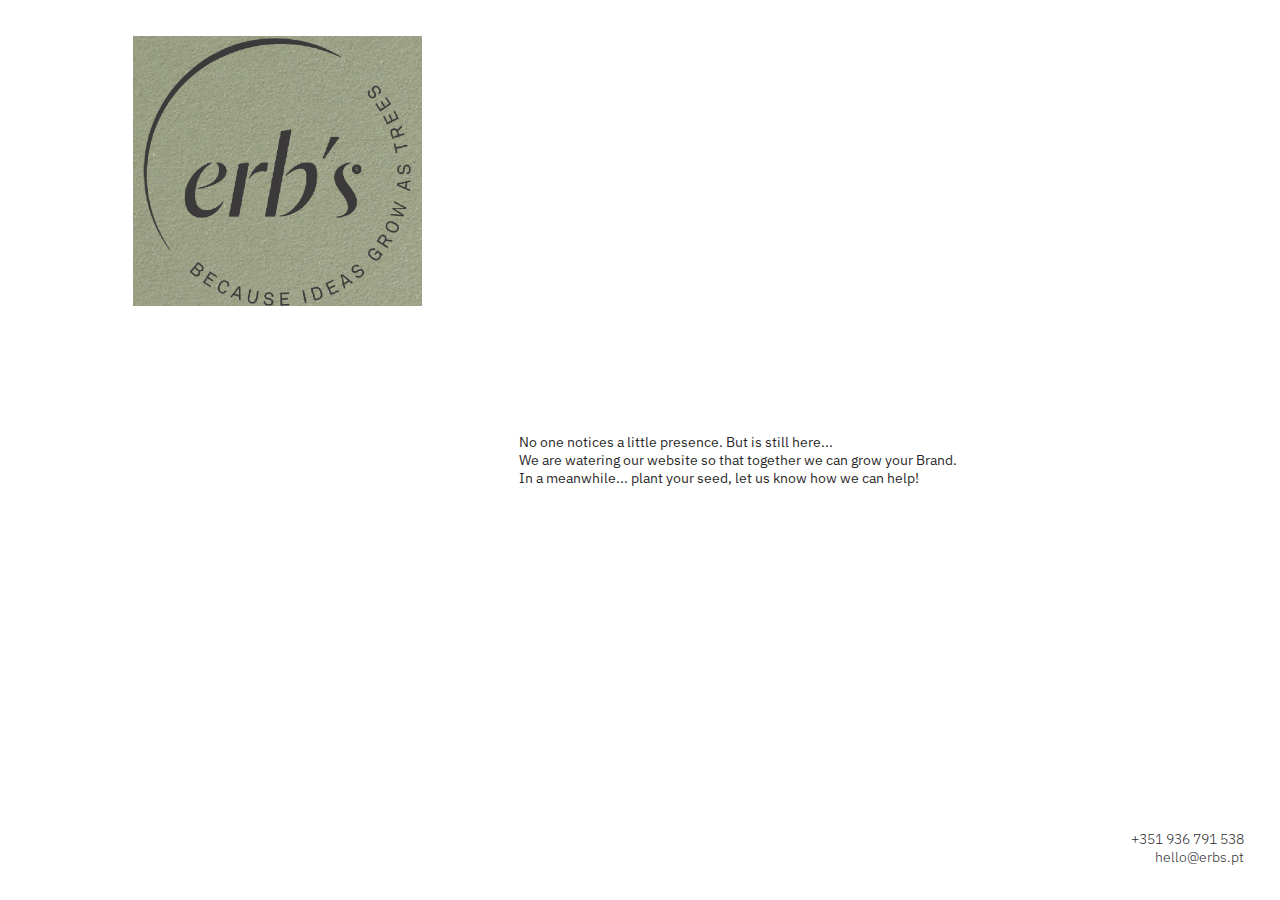
==== index.html @ 8d05790c "change index name" ====
<!DOCTYPE HTML>

<html>

<head>
	<meta http-equiv="Content-Type" content="text/html; charset=UTF-8" />
	<meta content="width=device-width, initial-scale=1" name="viewport" />
	<link href="https://fonts.googleapis.com/css2?family=IBM+Plex+Sans:wght@100;200;300;400;500&display=swap" rel="stylesheet">
	<link rel="stylesheet" href="styles.css">
	<script src="https://smtpjs.com/v3/smtp.js"></script>
	<script type="text/javascript" src="script.js"></script>
	<title>Erb's</title>


</head>

<body>

	<div class="wrapper">

		<div class="logo"></div>

		<div class="content">
			<p id="title">we are your caretaker, if you <u><i>invite us to your home</i></u>, we will explore your soil, spread your seeds and create the perfect environment for <b>your brand</b> to grow strong and healthy.</p>

			<br>

			<p class="subtitle"><b>No one notices a little presence. But is still here...<br>
				We are watering our website so that together we can grow your Brand.<br>
			In a meanwhile... plant your seed, let us know how we can help!</b></p>

			<div class="form">
				<div class="name">
					<label for="inputName" id="labelName">name*</label>
					<input type="text" id="inputName" name="Name" onchange="removeError('Name');">
				</div>
				<div class="company">
					<label for="inputCompany" id="labelCompany">company</label>
					<input type="text" id="inputCompany" name="Company">
				</div>
				<div class="website">
					<label for="inputWebsite" id="labelWebsite">website</label>
					<input type="text" id="inputWebsite" name="Website">
				</div>
				<div class="phone">
					<label for="inputPhone" id="labelPhone">phone*</label>
					<input type="number" id="inputPhone" name="Phone" onchange="removeError('Phone');">
				</div>
				<div class="email">
					<label for="inputEmail" id="labelEmail">email*</label>
					<input type="email" id="inputEmail" name="Email" onchange="removeError('Email');">
				</div>
				<div class="message">
					<label for="inputMessage" id="labelMessage">message*</label>
					<textarea rows="5" id="inputMessage" name="Message" onchange="removeError('Message');"></textarea>
				</div>
				<div class="send">
					<input type="button" id="inputSubmit" name="Send" value="send" onclick="submit();">
				</div>
			</div>
			
		</div>

		<div class="contacts">
			+351 936 791 538<br>hello@erbs.pt
		</div>

		<footer class="footer">
			<span>— <a href="https://www.facebook.com/erbs.creativestudio" target="_blank">facebook</a> . <a href="https://www.instagram.com/erbs.creativestudio/" target="_blank">instagram</a> . <a href="#">behance</a></span>
		</footer>
	</div>

</body>

</html>
---- styles.css ----
:root {
	height: 100vh;
	box-sizing: border-box;
	margin: 0;
	padding: 0;
	font-size: 1rem;
	background-image: url('assets/Materica-Verde-Gris.png');
	background-repeat: repeat;
	background-size: all;
	opacity: 0.85;
	font-family: 'IBM Plex Sans', sans-serif;
	font-weight: 300;
	font-size: 19px;
}

.wrapper {
	height: calc(100vh - 5rem);
	padding: 2rem;
}

.logo {
	height: 30vh;
	background-image: url('assets/logo.png');
	background-repeat: no-repeat;
	background-size: contain;
	background-position: center;
}

@media (min-width: 1080px) and (min-height: 580px) {
	.wrapper {
		display: grid;
		grid-template-columns: 40% 45% 15% !important;
		grid-template-rows: repeat(3, 1fr);
		grid-template-areas: 
		"one two four"
		".   two four"
		".   two three";
		align-items: stretch;
	}

	.logo {
		grid-area: one;

	}

	.content {
		grid-area: two;
		align-self: end;
	}

	.contacts {
		grid-area: three;
		align-self: end;
		padding: 0 !important;
	}

	.footer {
		grid-area: four;
		align-self: end;
		margin-left: 100px;
		word-wrap: normal;
		white-space: nowrap; 

		transform-origin: right;
		transform: rotate(-90deg);

		/* Safari */
		-webkit-transform: rotate(-90deg);

		/* Firefox */
		-moz-transform: rotate(-90deg);

		/* IE */
		-ms-transform: rotate(-90deg);

		/* Opera */
		-o-transform: rotate(-90deg);

		/* Internet Explorer */
		filter: progid:DXImageTransform.Microsoft.BasicImage(rotation=3);

	}

	.form {
		display: grid;
		grid-template-columns: repeat(2,1fr);
		grid-template-rows: repeat(4, fit-content(1fr));
		grid-gap: 0.5rem;
		grid-template-areas: 
		"a a"
		"b c"
		"d e"
		"f f"
		"g g";
	}

	.name {
		grid-area: a;
	}

	.company {
		grid-area: b;
	}

	.website {
		grid-area: c;
	}

	.phone {
		grid-area: d;
	}

	.email {
		grid-area: e;
	}

	.message {
		grid-area: f;
	}

	.send {
		grid-area: g;
	}
}

@media (min-width: 1080px) and (min-height: 580px) and (max-height: 850px){
	:root {
		font-size: 12px !important;
	}

	#title {
		font-size: 20px !important;
	}

	label {
		font-size: 12px !important;
	}
}

@media (min-width: 1080px) and (min-height: 850px) and (max-width: 1600px) and (max-height:1000px) {
	:root {
		font-size: 14px !important;
	}

	#title {
		font-size: 28px !important;
	}

	label {
		font-size: 14px !important;
	}

	.wrapper {
		grid-template-columns: 40% 45% 15% !important;
	}

	.contacts {
		padding: 0 !important;
	}
}

@media (min-width: 1600px) and (min-height: 1000px) {

	:root {
		font-size: 19px !important;
	}

	#title {
		font-size: 35px !important;
	}

	label {
		font-size: 19px !important;
	}

	.wrapper {
		grid-template-columns: 50% 35% 15% !important;
	}

	.contacts {
		padding: 0 !important;
	}
}

#title {
	font-size: 35px;
	font-weight: 200;
	color: white;
	margin: 0;
}

#subtitle {
	margin: 0;
}

.form > * {
	display: flex;
	flex-direction: column-reverse;
	color: white;
	padding-top: 1rem;
}

input[type="text"], input[type="number"], input[type="email"], textarea {
	background: inherit;
	border: none;
	border-bottom: 1px solid white;
	padding-left: 2px;
	font-size: 1rem;
}

/* Chrome, Safari, Edge, Opera */
input::-webkit-outer-spin-button,
input::-webkit-inner-spin-button {
  -webkit-appearance: none;
  margin: 0;
}

/* Firefox */
input[type=number] {
  -moz-appearance: textfield;
}

input:focus, textarea:focus {
	border-left: 2px solid white;
	outline: none;
}

input[type="button"] {
	background: rgba(255, 255, 255, 0.25);
  	border-radius: 3px;
  	border: none;
  	padding: 0.5rem;
  	color: white;
}

input[type="button"]:disabled {
	background: transparent;
}

textarea {
	line-height: 1.5rem;
	background-image: linear-gradient(transparent, transparent calc(1.5rem - 1px), white 0px);
	background-size: 100% 1.5rem;
	border-bottom: none;
	resize: none;
}

label {
	font-size: 15px;
}

.contacts {
	width: auto;
	text-align: right;
	padding: 1rem 0;
}

.footer {
	color: white;
	text-align: center;
	font-weight: 400;
	padding: 1rem 0;
}

.footer a {
	color: white;
	text-decoration: none;
}

a:hover {
	color: lightgrey;
	transition: 200ms;
}

.error {
	color: red;
	font-weight: 500;
	float: right;
}
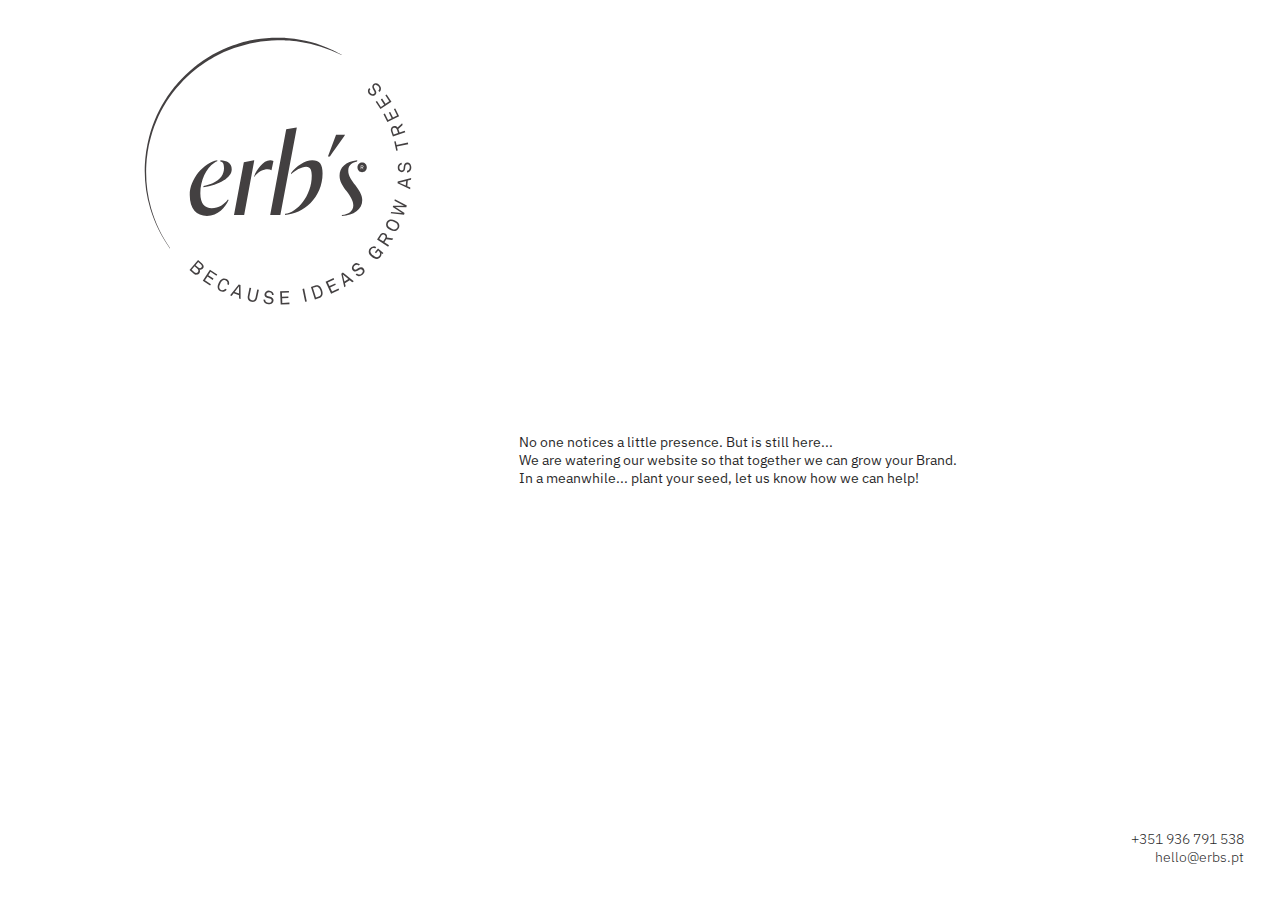
==== commit afcee68b: "Add logo svg and ico" ====
--- a/index.html
+++ b/index.html
@@ -10,6 +10,7 @@
 	<script src="https://smtpjs.com/v3/smtp.js"></script>
 	<script type="text/javascript" src="script.js"></script>
 	<title>Erb's</title>
+	<link rel="icon" type="image/x-icon" href="assets/logo.ico">
 
 
 </head>
--- a/styles.css
+++ b/styles.css
@@ -20,7 +20,7 @@
 
 .logo {
 	height: 30vh;
-	background-image: url('assets/logo.png');
+	background-image: url('assets/logo.svg');
 	background-repeat: no-repeat;
 	background-size: contain;
 	background-position: center;
